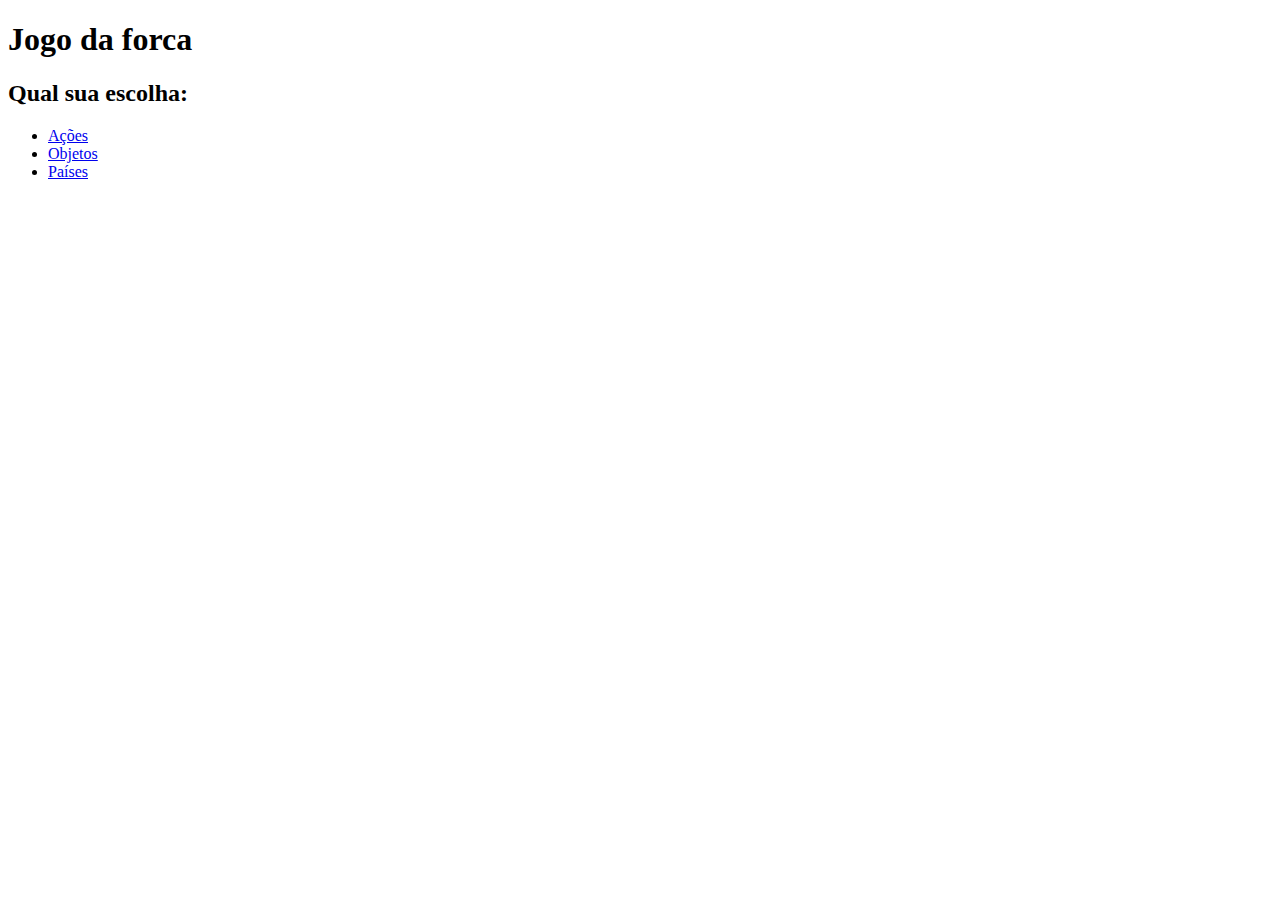
==== html/index.html @ 7f0c118b "Pagina inicial/ Estilizaçao das paginas de questoes/ Palavras" ====
<!DOCTYPE html>
<html lang="pt-br">
<head>
    <meta charset="UTF-8">
    <meta http-equiv="X-UA-Compatible" content="IE=edge">
    <meta name="viewport" content="width=device-width, initial-scale=1.0">
    <title>Jogo da forca</title>
</head>
<body>
    <main>
        <header>
            <h1>Jogo da forca</h1>
            <h2>Qual sua escolha:</h2>
        </header>
            <ul>
                <li><a href="escolhas/acoes.html" id="acoes">Ações</a></li>
                <li><a href="escolhas/objetos.html" id="objetos">Objetos</a></li>
                <li><a href="escolhas/paises.html" id="paises">Países</a></li>
            </ul>
    </main>
</body>
</html>
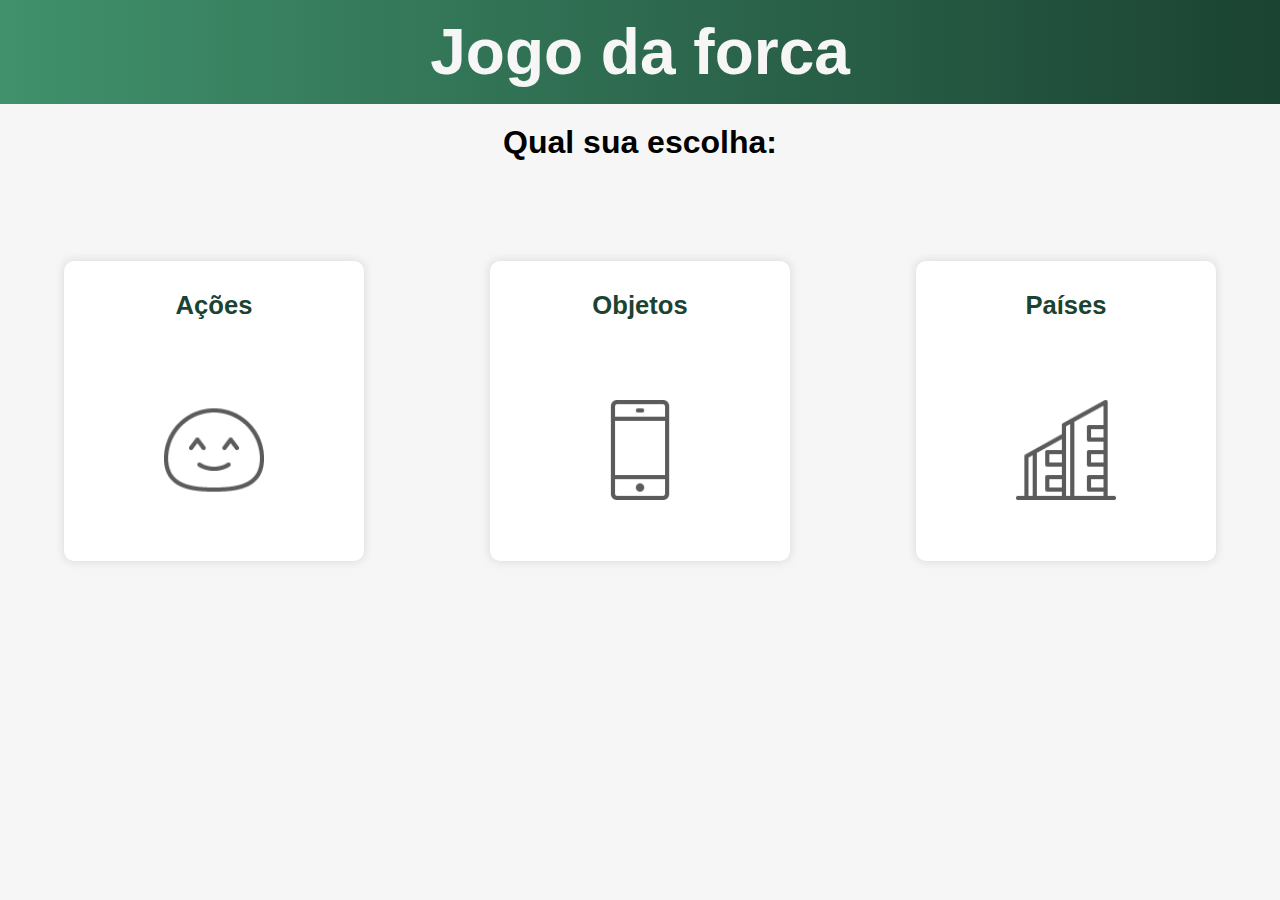
==== commit 335480cd: "Initial page style" ====
--- a/html/index.html
+++ b/html/index.html
@@ -5,6 +5,8 @@
     <meta http-equiv="X-UA-Compatible" content="IE=edge">
     <meta name="viewport" content="width=device-width, initial-scale=1.0">
     <title>Jogo da forca</title>
+    <link rel="stylesheet" href="../css/reset.css">
+    <link rel="stylesheet" href="../css/index.css">
 </head>
 <body>
     <main>
@@ -13,9 +15,9 @@
             <h2>Qual sua escolha:</h2>
         </header>
             <ul>
-                <li><a href="escolhas/acoes.html" id="acoes">Ações</a></li>
-                <li><a href="escolhas/objetos.html" id="objetos">Objetos</a></li>
-                <li><a href="escolhas/paises.html" id="paises">Países</a></li>
+                <li><a href="escolhas/acoes.html" id="acoes"><span>Ações</span> <img src="../icons/kiki-happy.png"></a></li>
+                <li><a href="escolhas/objetos.html" id="objetos"><span>Objetos</span> <img src="../icons/iphone.png"></a></li>
+                <li><a href="escolhas/paises.html" id="paises"><span>Países</span> <img src="../icons/office-building.png"></a></li>
             </ul>
     </main>
 </body>
--- a/css/index.css
+++ b/css/index.css
@@ -0,0 +1,46 @@
+body{
+    font-family: Arial, Helvetica, sans-serif;
+    text-align: center;
+    background-color: #f6f6f6;
+}
+header > h1{
+    font-size: 4em;
+    background-image:linear-gradient(to right, #40916c, #1b4332);
+    color:#f6f6f6;
+    padding: 15px;
+}
+header > h2{
+    margin: 20px 0;
+    font-size: 2em;
+    margin-bottom: 100px;
+}
+ul{
+    display: flex;
+    list-style-type: none;
+    justify-content: space-between;
+    width: 90%;
+    margin: 0 auto;
+}
+a{
+    color: #1b4332;
+    text-decoration: none;
+    display: block;
+    width: 300px;
+    background-color: #fff;
+    height: 300px;
+    box-shadow: 0 0 8px 1px #b1b1b15d;
+    border-radius: 10px;
+    box-sizing: border-box;
+    padding-top: 30px;
+    font-weight: 600;
+    font-size: 1.6em;
+    transition: 0.5s;
+}
+a > img{
+    height: 100px;
+    display: block;
+    margin: 80px auto;
+}
+a:hover{
+    filter: brightness(90%);
+}